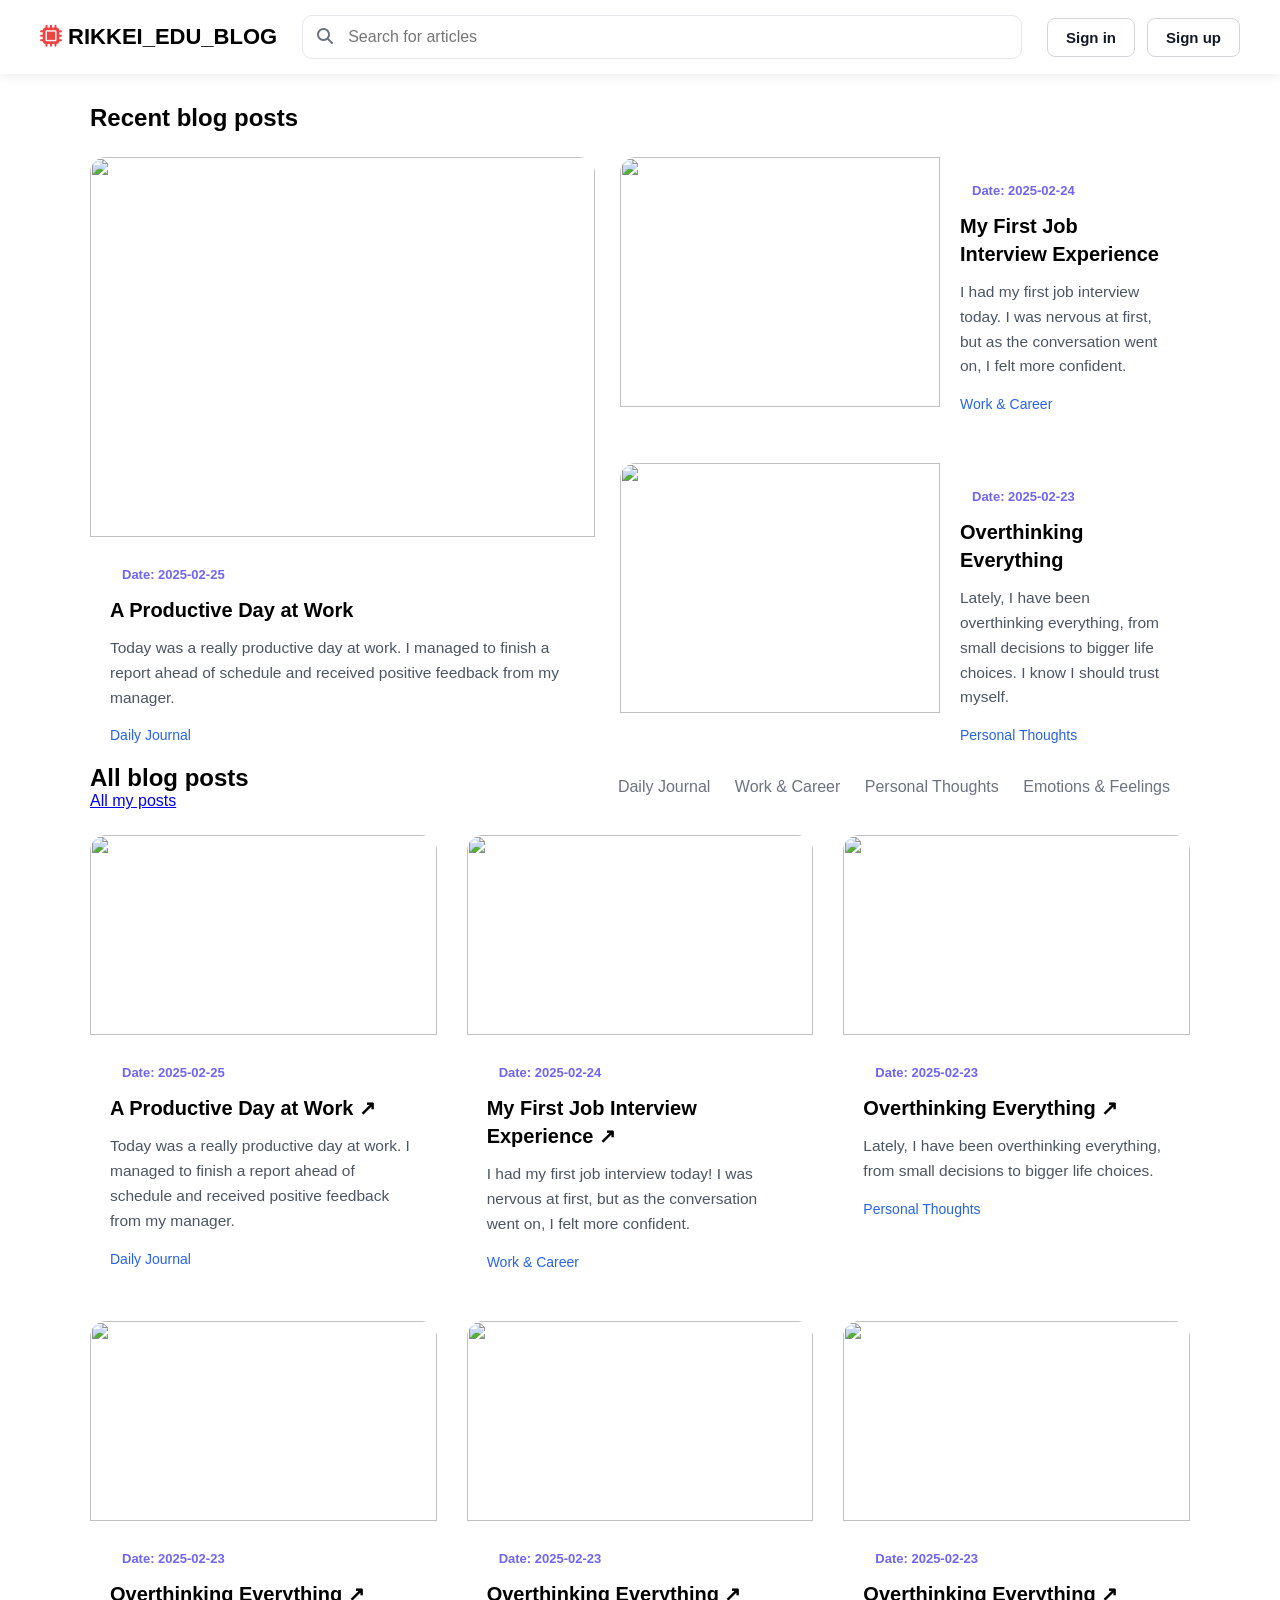
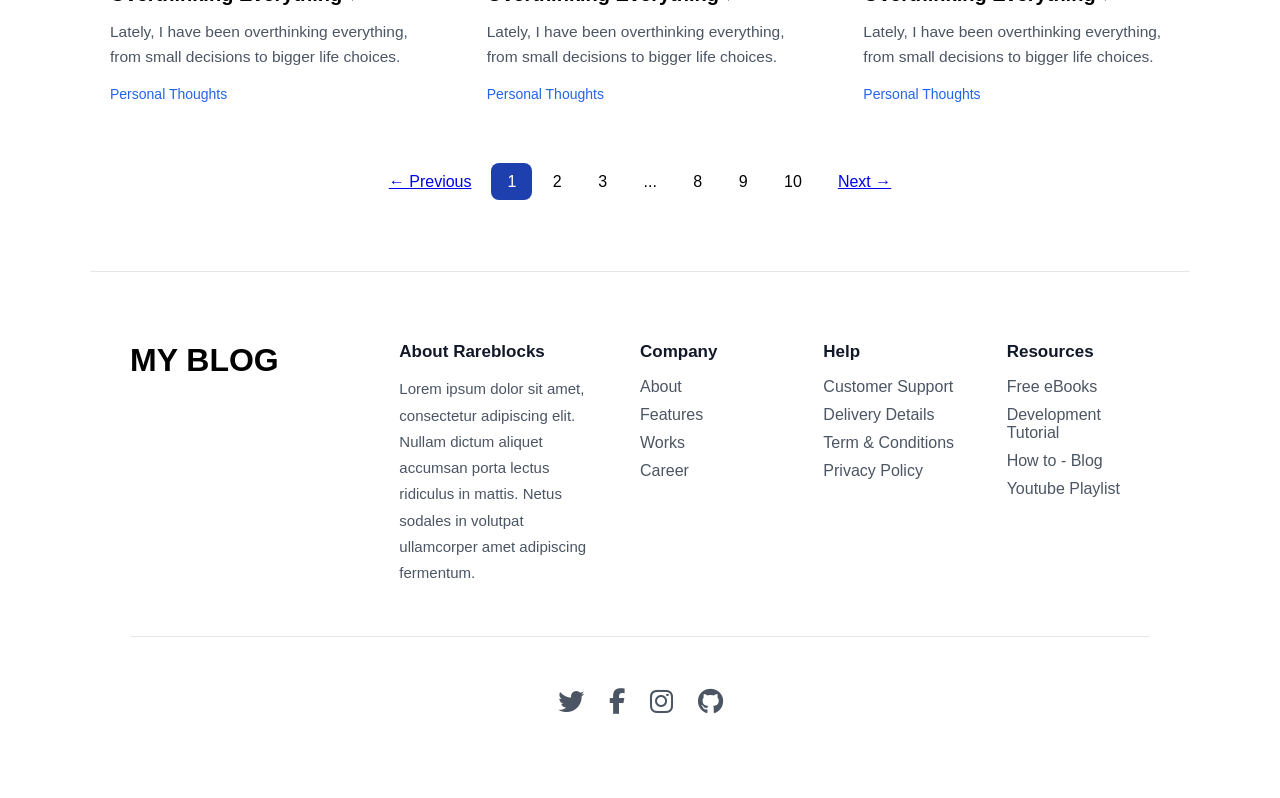
==== project cuối môn js/index.html @ d65953ad "Add files via upload" ====
<!DOCTYPE html>
<html lang="vi">

<head>
    <meta charset="UTF-8">
    <meta name="viewport" content="width=device-width, initial-scale=1.0">
    <title>RIKKEI_EDU_BLOG</title>
    <link rel="stylesheet" href="./css/inde.css">
    <link rel="stylesheet" href="../css/responsive-afterlogin.css">
    <link rel="stylesheet" href="https://cdnjs.cloudflare.com/ajax/libs/font-awesome/6.6.0/css/all.min.css">
</head>

<body>

    <!-- Header -->
    <header class="header">
        <div class="logo">
            <span class="logo-chip"><i class="fa-solid fa-microchip"></i></span>
            RIKKEI_EDU_BLOG
        </div>

        <div class="search-bar">
            <button class="logo-search">
                <i class="fa-solid fa-magnifying-glass"></i>
            </button>
            <input type="text" placeholder="Search for articles">
        </div>

        <div class="auth-buttons">
            <a href="./pages/login.html" class="sign-in">Sign in</a>
            <a href="./pages/register.html" class="sign-up">Sign up</a>
        </div>
    </header>

    <div class="main-content">

        <!-- Recent Blog Posts -->
        <section class="section recent-section">
            <h2 class="section-title">Recent blog posts</h2>
            <div class="recent-grid">

                <!-- Large Post -->
                <div class="recent-large">
                    <div class="post-card large">
                        <img src="../assets/images/Image.png" alt="">
                        <div class="post-info">
                            <span class="date">Date: 2025-02-25</span>
                            <h3>A Productive Day at Work</h3>
                            <p>Today was a really productive day at work. I managed to finish a report ahead of schedule
                                and received positive feedback from my manager.</p>
                            <span class="category">Daily Journal</span>
                        </div>
                    </div>
                </div>

                <!-- Two Small Posts -->
                <div class="recent-small">
                    <div class="post-card small">
                        <img src="../assets/images/Image(6).png" alt="">
                        <div class="post-info">
                            <span class="date">Date: 2025-02-24</span>
                            <h3>My First Job Interview Experience</h3>
                            <p>I had my first job interview today. I was nervous at first, but as the conversation went
                                on, I felt more confident.</p>
                            <span class="category">Work & Career</span>
                        </div>
                    </div>

                    <div class="post-card small">
                        <img src="../assets/images/Image (1).png" alt="">
                        <div class="post-info">
                            <span class="date">Date: 2025-02-23</span>
                            <h3>Overthinking Everything</h3>
                            <p>Lately, I have been overthinking everything, from small decisions to bigger life choices.
                                I know I should trust myself.</p>
                            <span class="category">Personal Thoughts</span>
                        </div>
                    </div>
                </div>
            </div>
        </section>

        <!-- All Blog Posts -->
        <section class="blog-section">
            <div class="section-header">

                <div class="top-row">
                    <h2>All blog posts</h2>
                    <a href="pages/after-login.html" class="all-post-link">All my posts</a>
                </div>

                <div class="categories">
                    <a href="#">Daily Journal</a>
                    <a href="#">Work & Career</a>
                    <a href="#">Personal Thoughts</a>
                    <a href="#">Emotions & Feelings</a>
                </div>

            </div>

            <div class="posts-grid">

                <div class="post-card">
                    <img src="../assets/images/Image.png" alt="">
                    <div class="post-info">
                        <span class="date">Date: 2025-02-25</span>
                        <h3>A Productive Day at Work <span class="arrow">↗</span></h3>
                        <p>Today was a really productive day at work. I managed to finish a report ahead of schedule and
                            received positive feedback from my manager.</p>
                        <span class="category purple">Daily Journal</span>
                    </div>
                </div>

                <div class="post-card">
                    <img src="../assets/images/Image(6).png" alt="">
                    <div class="post-info">
                        <span class="date">Date: 2025-02-24</span>
                        <h3>My First Job Interview Experience <span class="arrow">↗</span></h3>
                        <p>I had my first job interview today! I was nervous at first, but as the conversation went on,
                            I felt more confident.</p>
                        <span class="category blue">Work & Career</span>
                    </div>
                </div>

                <div class="post-card">
                    <img src="../assets/images/Image (1).png" alt="">
                    <div class="post-info">
                        <span class="date">Date: 2025-02-23</span>
                        <h3>Overthinking Everything <span class="arrow">↗</span></h3>
                        <p>Lately, I have been overthinking everything, from small decisions to bigger life choices.</p>
                        <span class="category green">Personal Thoughts</span>
                    </div>
                </div>

                <div class="post-card">
                    <img src="../assets/images/Image (2).png" alt="">
                    <div class="post-info">
                        <span class="date">Date: 2025-02-23</span>
                        <h3>Overthinking Everything <span class="arrow">↗</span></h3>
                        <p>Lately, I have been overthinking everything, from small decisions to bigger life choices.</p>
                        <span class="category green">Personal Thoughts</span>
                    </div>
                </div>

                <div class="post-card">
                    <img src="../assets/images/Image (3).png" alt="">
                    <div class="post-info">
                        <span class="date">Date: 2025-02-23</span>
                        <h3>Overthinking Everything <span class="arrow">↗</span></h3>
                        <p>Lately, I have been overthinking everything, from small decisions to bigger life choices.</p>
                        <span class="category green">Personal Thoughts</span>
                    </div>
                </div>

                <div class="post-card">
                    <img src="../assets/images/Image (4).png" alt="">
                    <div class="post-info">
                        <span class="date">Date: 2025-02-23</span>
                        <h3>Overthinking Everything <span class="arrow">↗</span></h3>
                        <p>Lately, I have been overthinking everything, from small decisions to bigger life choices.</p>
                        <span class="category green">Personal Thoughts</span>
                    </div>
                </div>
            </div>

            <div class="pagination">
                <a href="#">← Previous</a>

                <div class="page-numbers">
                    <span class="active">1</span>
                    <span>2</span>
                    <span>3</span>
                    <span>...</span>
                    <span>8</span>
                    <span>9</span>
                    <span>10</span>
                </div>

                <a href="#">Next →</a>
            </div>
        </section>

        <!-- Footer -->
        <footer class="footer">
            <div class="footer-container">
                <div class="footer-main">
                    <div class="footer-brand">
                        <h1>MY BLOG</h1>
                    </div>

                    <div class="footer-column about">
                        <h4>About Rareblocks</h4>
                        <p>Lorem ipsum dolor sit amet, consectetur adipiscing elit. Nullam dictum aliquet accumsan porta
                            lectus ridiculus in mattis. Netus sodales in volutpat ullamcorper amet adipiscing fermentum.
                        </p>
                    </div>

                    <div class="footer-column">
                        <h4>Company</h4>
                        <a href="#">About</a>
                        <a href="#">Features</a>
                        <a href="#">Works</a>
                        <a href="#">Career</a>
                    </div>

                    <div class="footer-column">
                        <h4>Help</h4>
                        <a href="#">Customer Support</a>
                        <a href="#">Delivery Details</a>
                        <a href="#">Term & Conditions</a>
                        <a href="#">Privacy Policy</a>
                    </div>

                    <div class="footer-column">
                        <h4>Resources</h4>
                        <a href="#">Free eBooks</a>
                        <a href="#">Development Tutorial</a>
                        <a href="#">How to - Blog</a>
                        <a href="#">Youtube Playlist</a>
                    </div>
                </div>

                <div class="footer-social">
                    <a href="#"><i class="fa-brands fa-twitter"></i></a>
                    <a href="#"><i class="fa-brands fa-facebook-f"></i></a>
                    <a href="#"><i class="fa-brands fa-instagram"></i></a>
                    <a href="#"><i class="fa-brands fa-github"></i></a>
                </div>
            </div>
        </footer>

</body>

</html>
---- project cuối môn js/css/inde.css ----
* {
    margin: 0;
    padding: 0;
    box-sizing: border-box;
}

body {
    font-family: 'Segoe UI', Tahoma, Geneva, Verdana, sans-serif;
}

/* ================= HEADER ================= */
.header {
    background: white;
    padding: 15px 40px;
    display: flex;
    align-items: center;
    justify-content: space-between;
    gap: 25px;
    box-shadow: 0 2px 10px rgba(0, 0, 0, 0.08);
    position: sticky;
    top: 0;
    z-index: 100;
}

/* Logo */
.logo {
    font-size: 22px;
    font-weight: 700;
    color: black;
    white-space: nowrap;
}

.logo-chip {
    color: #ef4444;
}

/* Search */
.search-bar {
    flex: 1;
    max-width: 850px;
    position: relative;
}

.search-bar input {
    width: 100%;
    padding: 12px 18px 12px 45px;
    border: 1px solid #e5e7eb;
    border-radius: 10px;
    font-size: 16px;
    outline: none;
}

.logo-search {
    position: absolute;
    left: 15px;
    top: 50%;
    transform: translateY(-50%);
    background: none;
    border: none;
    color: #6b7280;
    font-size: 16px;
    cursor: pointer;
}

/* Auth Buttons */
.auth-buttons {
    display: flex;
    align-items: center;
    gap: 12px;
    white-space: nowrap;
}

.auth-buttons a {
    text-decoration: none;
    padding: 10px 18px;
    border-radius: 8px;
    font-size: 15px;
    font-weight: 600;
    transition: all 0.3s ease;
}

/* Sign In */
.sign-in {
    color: #111827;
    border: 1px solid #d1d5db;
    background: white;
}

.sign-in:hover {
    background: #f3f4f6;
}

/* Sign Up */
.sign-up {
    color: #111827;
    border: 1px solid #d1d5db;
    background: white;
}

.sign-up:hover {
    background: #f3f4f6;
}

/* ==================== MAIN CONTENT ==================== */
.main-content {
    width: 1100px;
    margin: auto;
    padding: 30px 0;
}

.section-title {
    font-size: 24px;
    margin-bottom: 25px;
}

/* ================= RECENT ================= */
.recent-grid {
    display: grid;
    grid-template-columns: 2fr 1fr;
    gap: 25px;
}

.post-card.large img {
    height: 380px;
    object-fit: cover;
}

.post-card.small img {
    width: 320px;
    height: 250px;
    object-fit: cover;
}

.post-card.small {
    margin-bottom: 30px;
    width: 570px;
    height: max-content;
    display: flex;
}

.post-card.small:last-child {
    margin-bottom: 0;
}

/* ==================== POST CARD ==================== */
.post-card {
    background: white;
    border-radius: 16px;
    overflow: hidden;
    transition: transform 0.3s;
}

.post-card:hover {
    transform: translateY(-8px);
}

.post-info {
    padding: 20px;
}

.post-info .date {
    font-size: 14px;
    color: #6b7280;
    margin-bottom: 8px;
    display: block;
    border: none;
    padding: 6px 12px;
    border-radius: 20px;
    font-size: 13px;
    color: #6f64f6;
    font-weight: bold;
    width: fit-content;
}

.post-info h3 {
    font-size: 20px;
    line-height: 1.4;
    margin-bottom: 12px;
}

.post-info p {
    color: #4b5563;
    font-size: 15.5px;
    line-height: 1.6;
    margin-bottom: 16px;
}

.category {
    font-size: 14px;
    color: #2563eb;
    font-weight: 500;
}

/* ==================== ALL BLOG POSTS ==================== */
.posts-grid {
    display: grid;
    grid-template-columns: repeat(3, 1fr);
    gap: 30px;
    max-width: 1100px;
    margin: 0 auto;
}

.post-card img {
    width: 100%;
    height: 200px;
    object-fit: cover;
}

/* Section Header */
.section-header {
    display: flex;
    align-items: center;
    justify-content: space-between;
    margin-bottom: 25px;
    flex-wrap: wrap;
    gap: 15px;
    max-width: 1100px;
    margin-left: auto;
    margin-right: auto;
}

.categories a {
    margin-right: 20px;
    text-decoration: none;
    color: #6b7280;
    font-weight: 500;
}

.categories a.active,
.categories a:hover {
    color: #1e40af;
    text-decoration: underline;
}

/* Pagination */
.pagination {
    display: flex;
    align-items: center;
    justify-content: center;
    gap: 20px;
    margin-top: 50px;
}

.page-numbers span {
    padding: 10px 16px;
    border-radius: 8px;
    cursor: pointer;
}

.page-numbers .active {
    background: #1e40af;
    color: white;
}

/* ==================== FOOTER ==================== */
.footer {
    background-color: #ffffff;
    color: #000000;
    padding: 70px 40px 50px;
    border-top: 1px solid #e5e7eb;
    margin-top: 80px;
}

.footer-container {
    max-width: 1200px;
    margin: 0 auto;
}

.footer-main {
    display: grid;
    grid-template-columns: 1.6fr 1.4fr 1fr 1fr 1fr;
    gap: 40px;
    align-items: start;
}

.footer-brand h1 {
    font-size: 32px;
    font-weight: 800;
    color: #000000;
}

/* About */
.footer-column.about h4 {
    margin-bottom: 14px;
    font-size: 17px;
}

.footer-column.about p {
    color: #4b5563;
    line-height: 1.75;
    font-size: 15px;
}

.footer-column h4 {
    font-size: 17px;
    font-weight: 600;
    margin-bottom: 16px;
    color: #111827;
}

.footer-column a {
    display: block;
    color: #4b5563;
    text-decoration: none;
    margin-bottom: 10px;
}

.footer-column a:hover {
    color: #1e40af;
}

.footer-social {
    display: flex;
    justify-content: center;
    gap: 25px;
    padding-top: 50px;
    border-top: 1px solid #e5e7eb;
    margin-top: 50px;
}

.footer-social a {
    font-size: 26px;
    color: #4b5563;
    transition: all 0.3s;
}

.footer-social a:hover {
    color: #1e40af;
    transform: translateY(-3px);
}
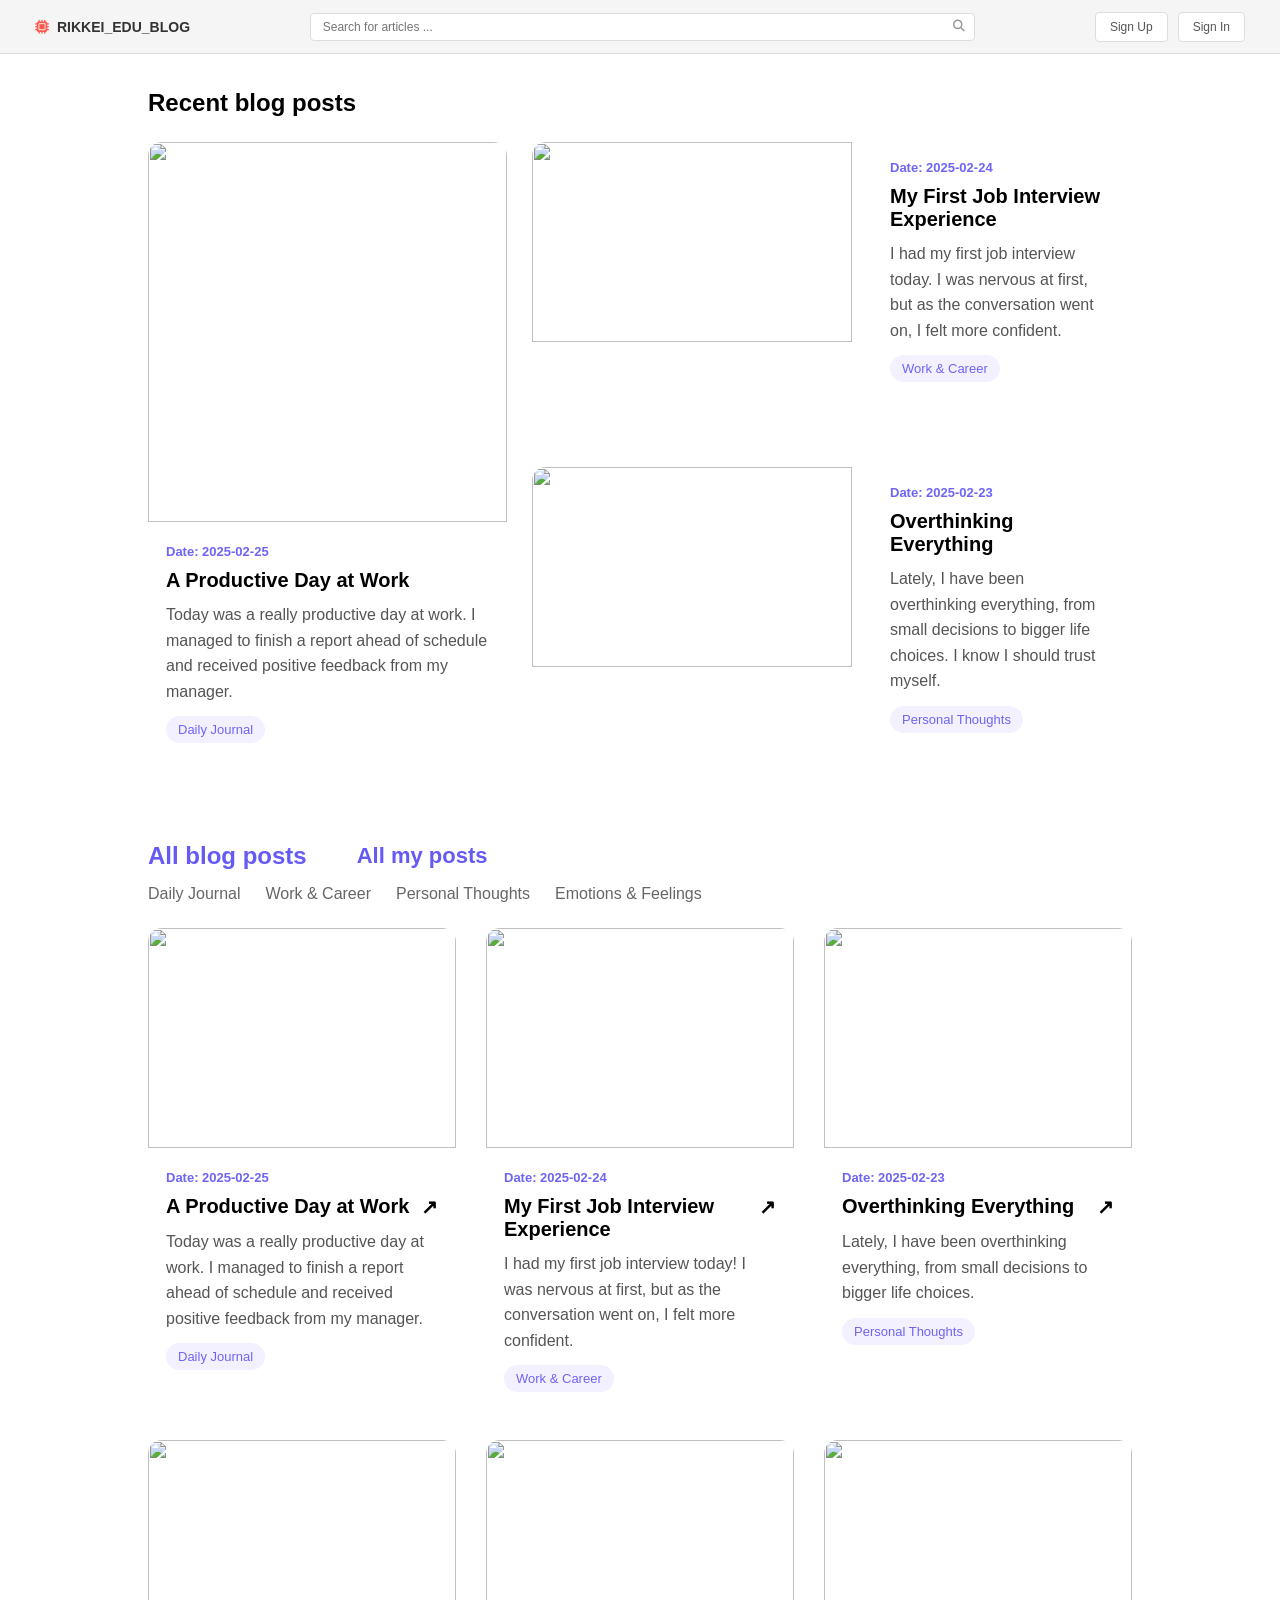
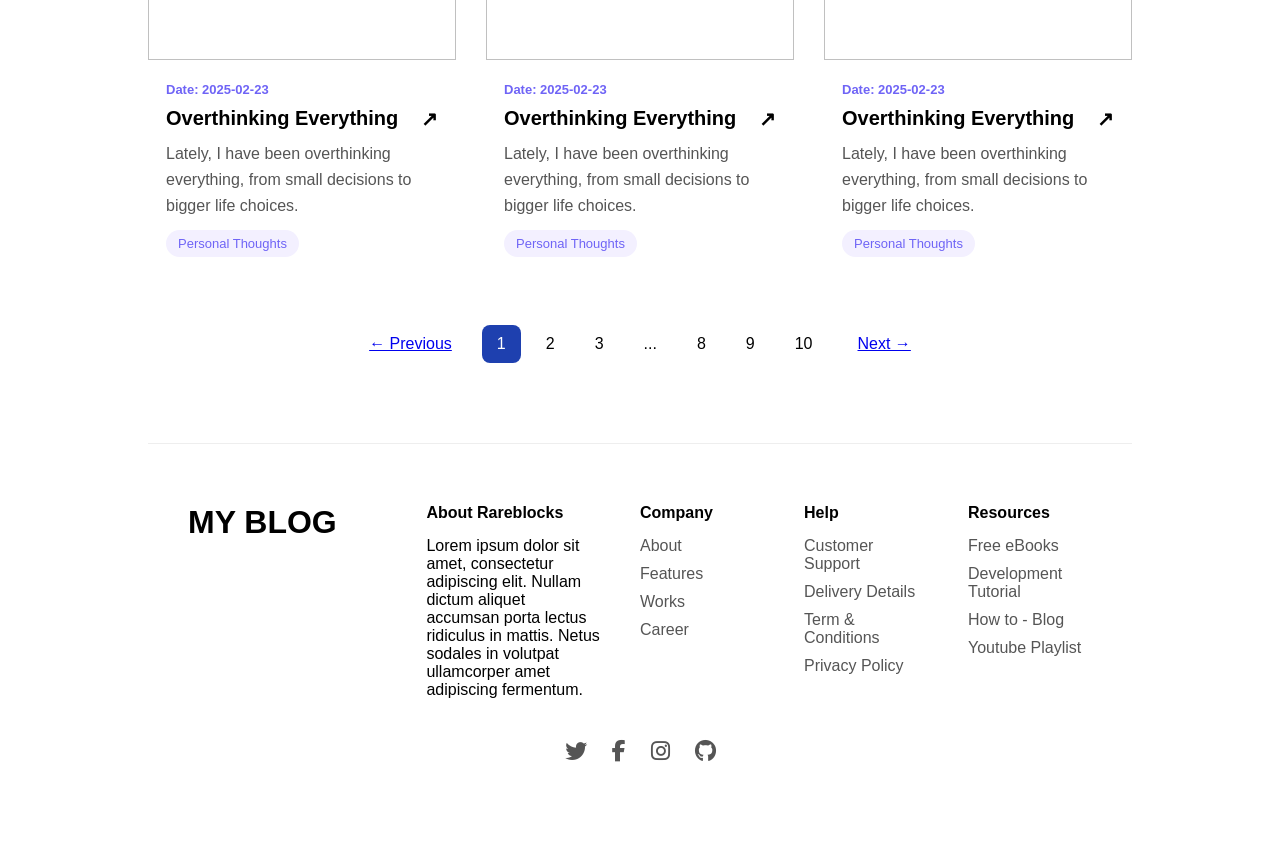
==== commit dd247ff2: "Add files via upload" ====
--- a/project cuối môn js/index.html
+++ b/project cuối môn js/index.html
@@ -5,8 +5,7 @@
     <meta charset="UTF-8">
     <meta name="viewport" content="width=device-width, initial-scale=1.0">
     <title>RIKKEI_EDU_BLOG</title>
-    <link rel="stylesheet" href="./css/inde.css">
-    <link rel="stylesheet" href="../css/responsive-afterlogin.css">
+    <link rel="stylesheet" href="./css/index.css">
     <link rel="stylesheet" href="https://cdnjs.cloudflare.com/ajax/libs/font-awesome/6.6.0/css/all.min.css">
 </head>
 
@@ -15,25 +14,22 @@
     <!-- Header -->
     <header class="header">
         <div class="logo">
-            <span class="logo-chip"><i class="fa-solid fa-microchip"></i></span>
-            RIKKEI_EDU_BLOG
+            <i class="fa-solid fa-microchip"></i>
+            <span>RIKKEI_EDU_BLOG</span>
         </div>
 
         <div class="search-bar">
-            <button class="logo-search">
-                <i class="fa-solid fa-magnifying-glass"></i>
-            </button>
-            <input type="text" placeholder="Search for articles">
+            <input type="text" placeholder="Search for articles ...">
+            <i class="fa-solid fa-magnifying-glass"></i>
         </div>
 
         <div class="auth-buttons">
-            <a href="./pages/login.html" class="sign-in">Sign in</a>
-            <a href="./pages/register.html" class="sign-up">Sign up</a>
+            <a href="./pages/register.html" class="btn">Sign Up</a>
+            <a href="./pages/login.html" class="btn">Sign In</a>
         </div>
     </header>
 
     <div class="main-content">
-
         <!-- Recent Blog Posts -->
         <section class="section recent-section">
             <h2 class="section-title">Recent blog posts</h2>
--- a/project cuối môn js/css/index.css
+++ b/project cuối môn js/css/index.css
@@ -0,0 +1,351 @@
+* {
+    margin: 0;
+    padding: 0;
+    box-sizing: border-box;
+}
+
+body {
+    font-family: Arial, sans-serif;
+}
+
+/* ================= HEADER ================= */
+.header {
+    height: 54px;
+    background: #f5f5f5;
+    display: flex;
+    align-items: center;
+    justify-content: space-between;
+    padding: 0 35px;
+    border-bottom: 1px solid #ddd;
+}
+
+/* LOGO */
+.logo {
+    display: flex;
+    align-items: center;
+    gap: 8px;
+    font-size: 14px;
+    font-weight: 600;
+    color: #333;
+}
+
+.logo i {
+    color: #ff5a4f;
+    font-size: 14px;
+}
+
+/* SEARCH */
+.search-bar {
+    width: 55%;
+    max-width: 700px;
+    position: relative;
+}
+
+.search-bar input {
+    width: 100%;
+    height: 28px;
+    padding: 0 35px 0 12px;
+    border: 1px solid #ddd;
+    border-radius: 4px;
+    outline: none;
+    font-size: 12px;
+}
+
+.search-bar i {
+    position: absolute;
+    right: 10px;
+    top: 7px;
+    font-size: 12px;
+    color: #999;
+}
+
+/* BUTTONS */
+.auth-buttons {
+    display: flex;
+    gap: 10px;
+}
+
+.btn {
+    padding: 7px 14px;
+    border: 1px solid #ddd;
+    border-radius: 4px;
+    text-decoration: none;
+    color: #555;
+    font-size: 12px;
+    background: white;
+}
+
+.btn:hover {
+    background: #f0f0f0;
+}
+
+/* ================= MAIN ================= */
+.main-content {
+    max-width: 80%;
+    margin: auto;
+    padding: 35px 20px;
+}
+
+.section-title {
+    font-size: 24px;
+    margin-bottom: 25px;
+}
+
+/* Recent Grid */
+.recent-grid {
+    display: grid;
+    grid-template-columns: 2fr 1fr;
+    gap: 25px;
+}
+
+.post-card.large img {
+    width: 100%;
+    height: 380px;
+    object-fit: cover;
+}
+
+.post-card.small {
+    display: flex;
+    gap: 20px;
+    margin-bottom: 25px;
+    width: 600px;
+    height: 300px;
+}
+
+.post-card.small img {
+    width: 320px;
+    height: 200px;
+    object-fit: cover;
+}
+
+/* Post Card */
+.post-card {
+    background: white;
+    border-radius: 14px;
+    overflow: hidden;
+    transition: 0.3s;
+}
+
+.post-card:hover {
+    transform: translateY(-6px);
+}
+
+.post-info {
+    padding: 18px;
+}
+
+.post-info .date {
+    color: #6f64f6;
+    font-size: 13px;
+    font-weight: bold;
+    margin-bottom: 10px;
+    display: block;
+}
+
+.post-info h3 {
+    font-size: 20px;
+    margin-bottom: 10px;
+    display: flex;
+    justify-content: space-between;
+}
+
+.post-info p {
+    color: #555;
+    line-height: 1.6;
+    margin-bottom: 12px;
+}
+
+.category {
+    font-size: 13px;
+    padding: 6px 12px;
+    border-radius: 20px;
+    background: #f3f0ff;
+    color: #6f64f6;
+    display: inline-block;
+}
+
+/* ================= ALL BLOG ================= */
+.section-header {
+    margin: 50px 0 25px;
+}
+
+.top-row {
+    display: flex;
+    align-items: center;
+    gap: 50px;
+    margin-bottom: 15px;
+}
+
+.top-row h2 {
+    color: #665af5;
+}
+
+.all-post-link {
+    text-decoration: none;
+    color: #665af5;
+    font-weight: bold;
+    font-size: 22px;
+}
+
+.categories {
+    display: flex;
+    gap: 25px;
+    flex-wrap: wrap;
+}
+
+.categories a {
+    text-decoration: none;
+    color: #666;
+}
+
+.categories a:hover {
+    color: #2563eb;
+}
+
+.posts-grid {
+    display: grid;
+    grid-template-columns: repeat(3, 1fr);
+    gap: 30px;
+}
+
+.post-card img {
+    width: 100%;
+    height: 220px;
+    object-fit: cover;
+}
+
+/* Pagination */
+.pagination {
+    display: flex;
+    justify-content: center;
+    align-items: center;
+    gap: 30px;
+    margin-top: 50px;
+}
+
+.page-numbers {
+    display: flex;
+    gap: 10px;
+}
+
+.page-numbers span {
+    padding: 10px 15px;
+    border-radius: 8px;
+    cursor: pointer;
+}
+
+.page-numbers .active {
+    background: #1e40af;
+    color: white;
+}
+
+/* ================= FOOTER ================= */
+.footer {
+    margin-top: 80px;
+    padding: 60px 40px;
+    border-top: 1px solid #eee;
+}
+
+.footer-container {
+    max-width: 1200px;
+    margin: auto;
+}
+
+.footer-main {
+    display: grid;
+    grid-template-columns: 1.6fr 1.4fr 1fr 1fr 1fr;
+    gap: 40px;
+}
+
+.footer-brand h1 {
+    font-size: 32px;
+}
+
+.footer-column h4 {
+    margin-bottom: 15px;
+}
+
+.footer-column a {
+    display: block;
+    margin-bottom: 10px;
+    text-decoration: none;
+    color: #555;
+}
+
+.footer-social {
+    display: flex;
+    justify-content: center;
+    gap: 25px;
+    margin-top: 40px;
+}
+
+.footer-social a {
+    font-size: 22px;
+    color: #555;
+}
+
+/* ================= RESPONSIVE ================= */
+@media (max-width: 1024px) {
+    .posts-grid {
+        grid-template-columns: repeat(2, 1fr);
+    }
+
+    .recent-grid {
+        grid-template-columns: 1fr;
+    }
+
+    .footer-main {
+        grid-template-columns: repeat(2, 1fr);
+    }
+}
+
+@media (max-width: 768px) {
+    .banner-row {
+        flex-wrap: wrap;
+    }
+
+    .banner-row input {
+        width: 100%;
+    }
+
+    .posts-grid {
+        grid-template-columns: 1fr;
+    }
+
+    .top-row {
+        flex-direction: column;
+        align-items: flex-start;
+        gap: 10px;
+    }
+
+    .footer-main {
+        grid-template-columns: 1fr;
+    }
+
+    .post-card.small {
+        flex-direction: column;
+    }
+
+    .post-card.small img {
+        width: 100%;
+    }
+}
+
+@media (max-width: 480px) {
+    .banner-row {
+        padding: 15px;
+    }
+
+    .logo {
+        font-size: 18px;
+    }
+
+    .categories {
+        gap: 15px;
+    }
+
+    .pagination {
+        flex-direction: column;
+        gap: 15px;
+    }
+}
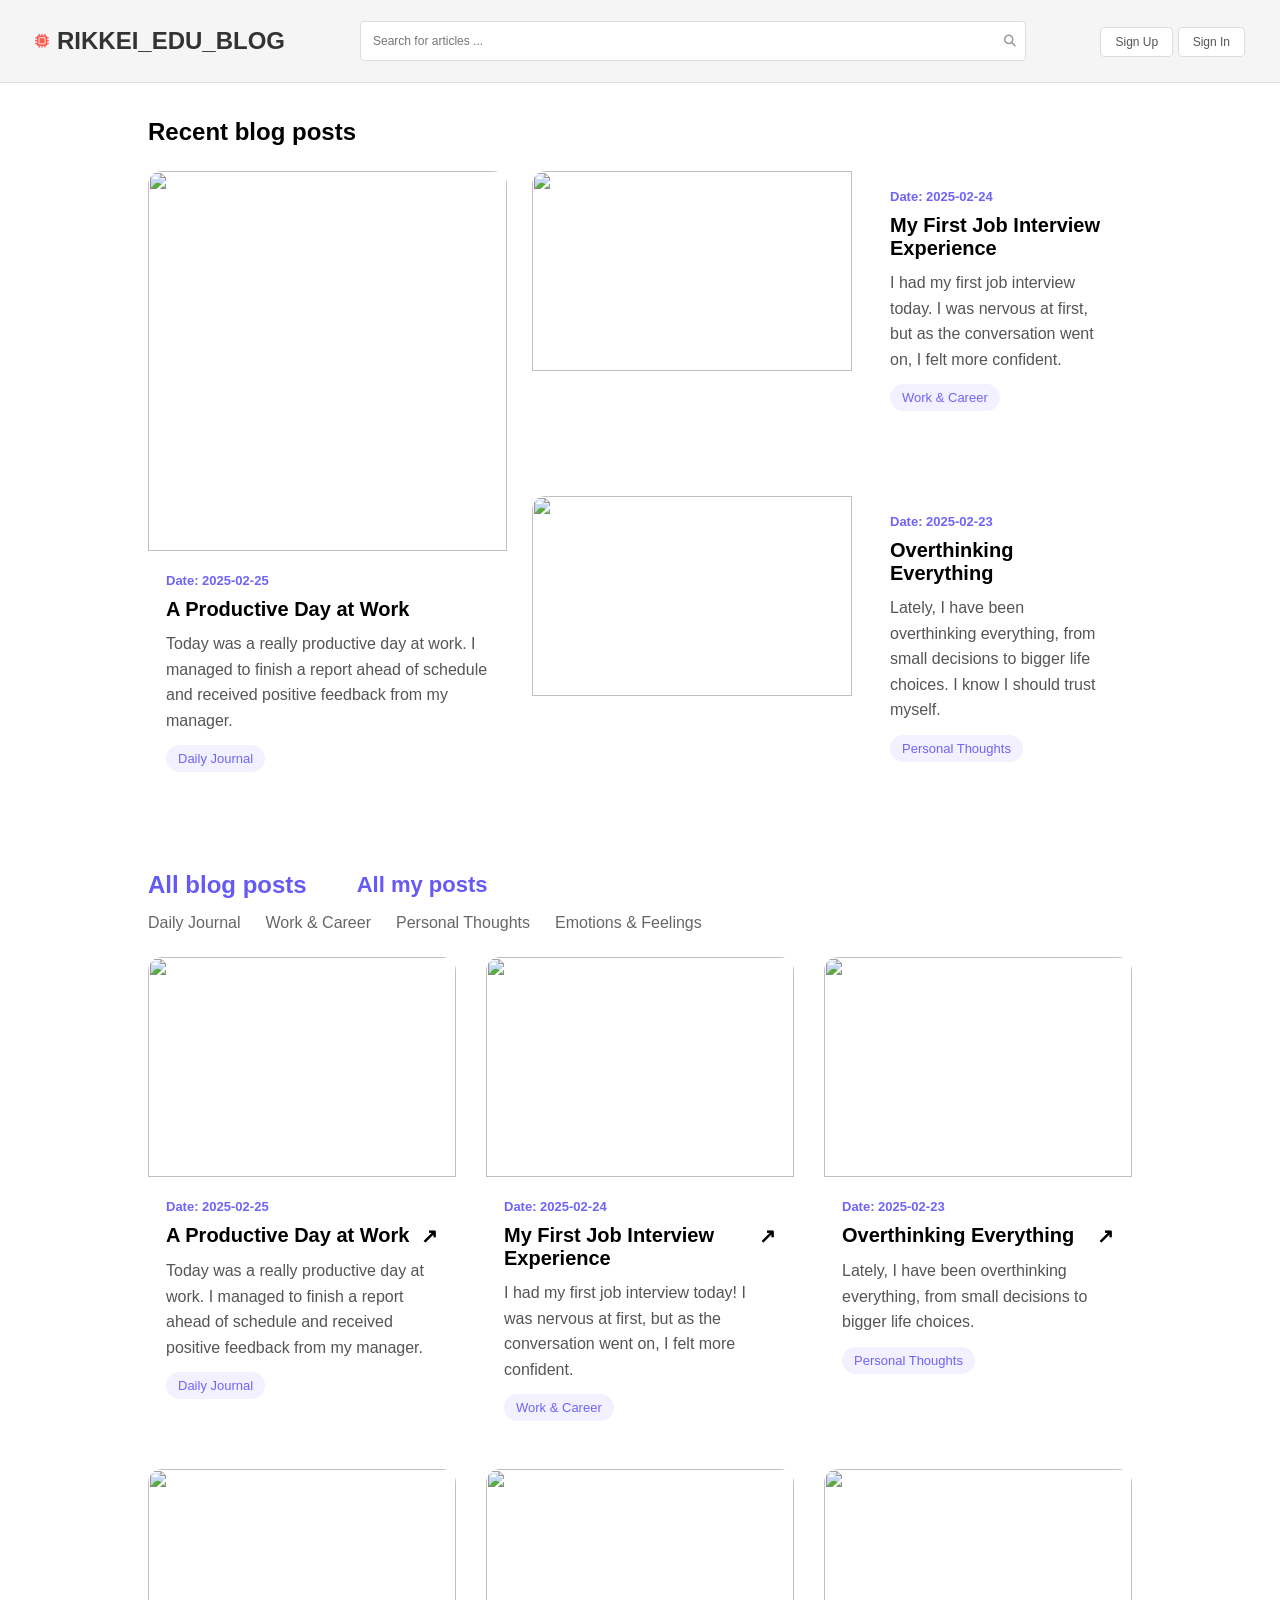
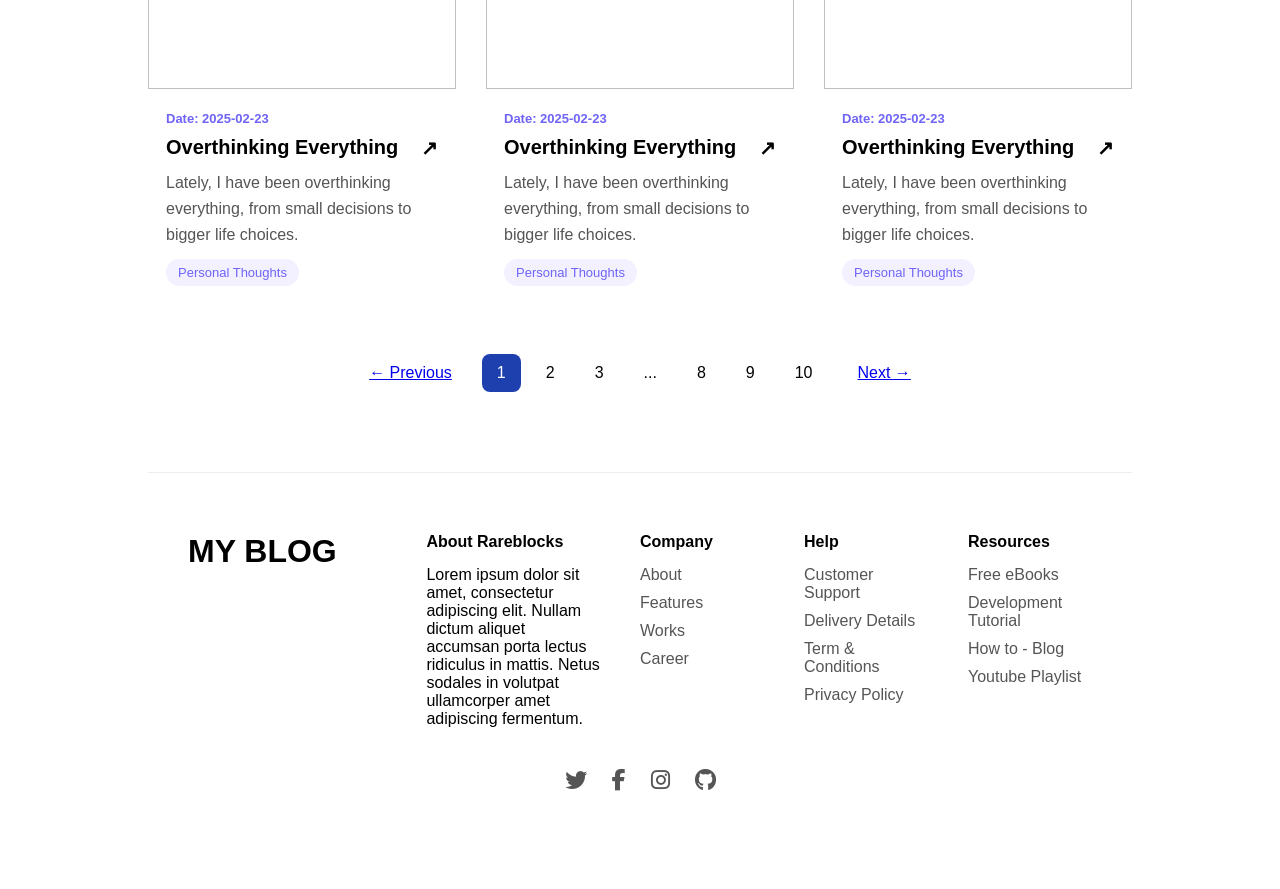
==== commit 2461aee2: "Add files via upload" ====
--- a/project cuối môn js/index.html
+++ b/project cuối môn js/index.html
@@ -23,10 +23,7 @@
             <i class="fa-solid fa-magnifying-glass"></i>
         </div>
 
-        <div class="auth-buttons">
-            <a href="./pages/register.html" class="btn">Sign Up</a>
-            <a href="./pages/login.html" class="btn">Sign In</a>
-        </div>
+        <div class="auth-butto  ns" id="authButtons"></div>
     </header>
 
     <div class="main-content">
@@ -225,6 +222,7 @@
             </div>
         </footer>
 
+        <script src="js/index.js"></script>
 </body>
 
 </html>
--- a/project cuối môn js/css/index.css
+++ b/project cuối môn js/css/index.css
@@ -10,7 +10,7 @@
 
 /* ================= HEADER ================= */
 .header {
-    height: 54px;
+    height: 83px;
     background: #f5f5f5;
     display: flex;
     align-items: center;
@@ -24,7 +24,7 @@
     display: flex;
     align-items: center;
     gap: 8px;
-    font-size: 14px;
+    font-size: 24px;
     font-weight: 600;
     color: #333;
 }
@@ -43,7 +43,7 @@
 
 .search-bar input {
     width: 100%;
-    height: 28px;
+    height: 40px;
     padding: 0 35px 0 12px;
     border: 1px solid #ddd;
     border-radius: 4px;
@@ -54,7 +54,7 @@
 .search-bar i {
     position: absolute;
     right: 10px;
-    top: 7px;
+    top: 14px;
     font-size: 12px;
     color: #999;
 }
@@ -348,4 +348,55 @@
         flex-direction: column;
         gap: 15px;
     }
+}
+
+.user-profile {
+    position: relative;
+    cursor: pointer;
+}
+
+.user-profile img {
+    width: 42px;
+    height: 42px;
+    border-radius: 50%;
+    object-fit: cover;
+}
+
+.dropdown {
+    display: none;
+    position: absolute;
+    top: 52px;
+    right: 0;
+    width: 220px;
+    background: white;
+    border: 1px solid #ddd;
+    border-radius: 10px;
+    box-shadow: 0 6px 18px rgba(0, 0, 0, 0.1);
+    z-index: 100;
+}
+
+.dropdown-content {
+    padding: 12px;
+}
+
+.user-info {
+    padding-bottom: 10px;
+    border-bottom: 1px solid #eee;
+    margin-bottom: 10px;
+}
+
+.dropdown a {
+    display: block;
+    padding: 10px;
+    text-decoration: none;
+    color: #333;
+    font-size: 14px;
+}
+
+.dropdown a:hover {
+    background: #f5f5f5;
+}
+
+.show {
+    display: block;
 }
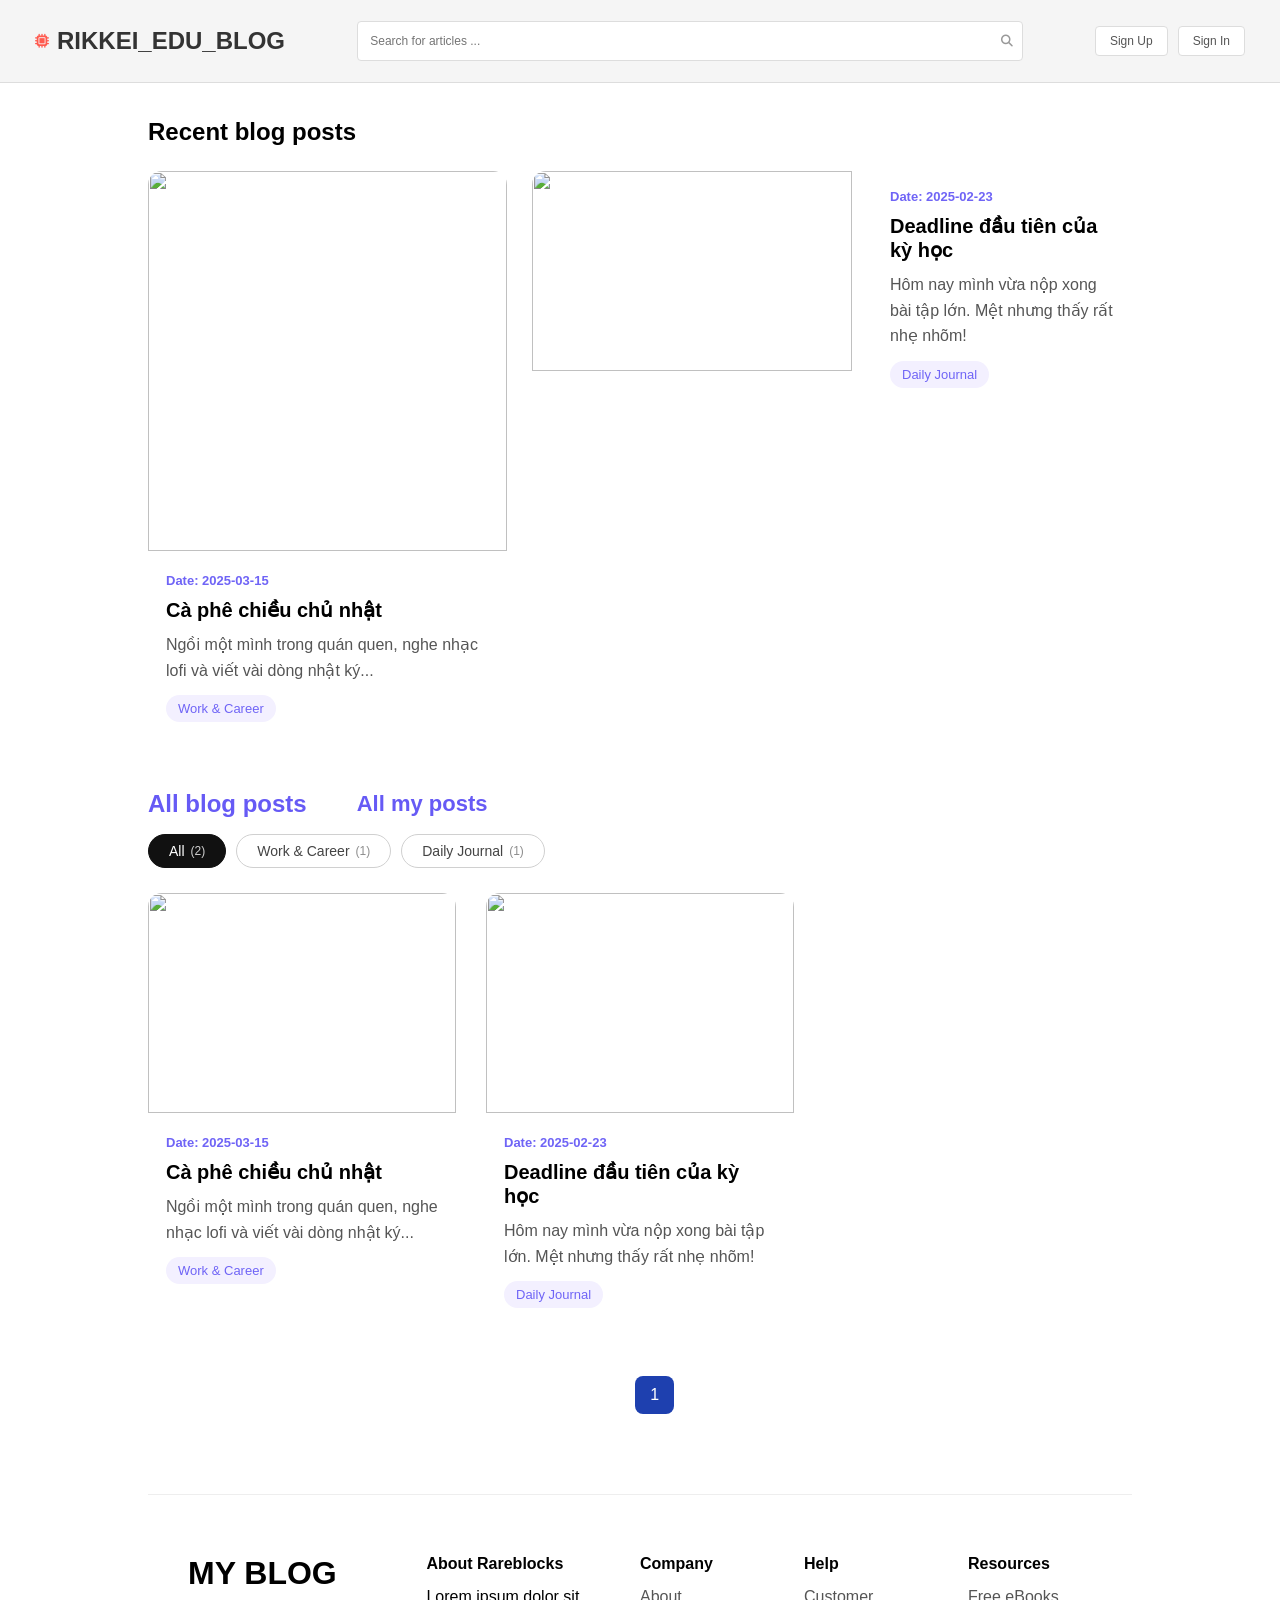
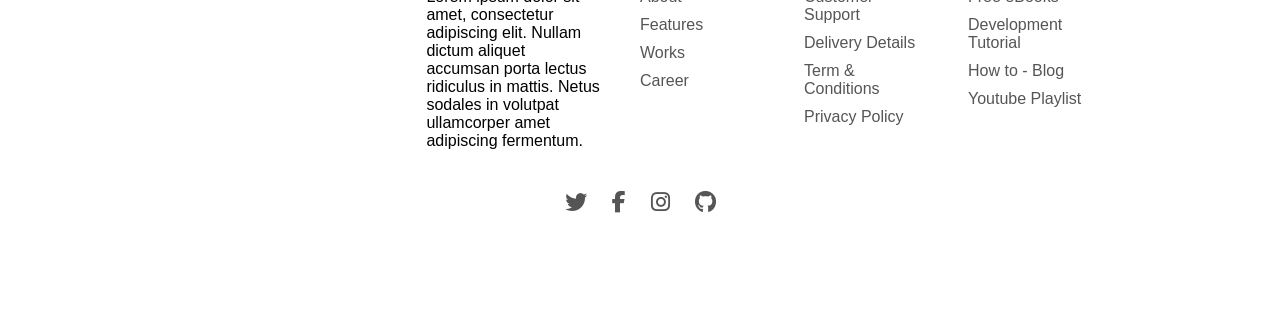
==== commit 5563ef9e: "Add files via upload" ====
--- a/project cuối môn js/index.html
+++ b/project cuối môn js/index.html
@@ -23,53 +23,18 @@
             <i class="fa-solid fa-magnifying-glass"></i>
         </div>
 
-        <div class="auth-butto  ns" id="authButtons"></div>
+        <!-- ✅ Bỏ khoảng trắng thừa trong class "auth-butto  ns" -->
+        <div class="auth-buttons" id="authButtons"></div>
     </header>
 
     <div class="main-content">
+
         <!-- Recent Blog Posts -->
         <section class="section recent-section">
             <h2 class="section-title">Recent blog posts</h2>
             <div class="recent-grid">
-
-                <!-- Large Post -->
-                <div class="recent-large">
-                    <div class="post-card large">
-                        <img src="../assets/images/Image.png" alt="">
-                        <div class="post-info">
-                            <span class="date">Date: 2025-02-25</span>
-                            <h3>A Productive Day at Work</h3>
-                            <p>Today was a really productive day at work. I managed to finish a report ahead of schedule
-                                and received positive feedback from my manager.</p>
-                            <span class="category">Daily Journal</span>
-                        </div>
-                    </div>
-                </div>
-
-                <!-- Two Small Posts -->
-                <div class="recent-small">
-                    <div class="post-card small">
-                        <img src="../assets/images/Image(6).png" alt="">
-                        <div class="post-info">
-                            <span class="date">Date: 2025-02-24</span>
-                            <h3>My First Job Interview Experience</h3>
-                            <p>I had my first job interview today. I was nervous at first, but as the conversation went
-                                on, I felt more confident.</p>
-                            <span class="category">Work & Career</span>
-                        </div>
-                    </div>
-
-                    <div class="post-card small">
-                        <img src="../assets/images/Image (1).png" alt="">
-                        <div class="post-info">
-                            <span class="date">Date: 2025-02-23</span>
-                            <h3>Overthinking Everything</h3>
-                            <p>Lately, I have been overthinking everything, from small decisions to bigger life choices.
-                                I know I should trust myself.</p>
-                            <span class="category">Personal Thoughts</span>
-                        </div>
-                    </div>
-                </div>
+                <div class="recent-large"></div>
+                <div class="recent-small"></div>
             </div>
         </section>
 
@@ -79,98 +44,19 @@
 
                 <div class="top-row">
                     <h2>All blog posts</h2>
-                    <a href="pages/after-login.html" class="all-post-link">All my posts</a>
+                    <a href="pages/add-new-article.html" class="all-post-link">All my posts</a>
                 </div>
 
-                <div class="categories">
-                    <a href="#">Daily Journal</a>
-                    <a href="#">Work & Career</a>
-                    <a href="#">Personal Thoughts</a>
-                    <a href="#">Emotions & Feelings</a>
+                <!-- ✅ Đổi từ .categories (static) sang .category-container (JS render động) -->
+                <div class="category-container">
+                    <!-- Các nút filter sẽ được render bằng JS -->
                 </div>
 
             </div>
 
-            <div class="posts-grid">
+            <div class="posts-grid"></div>
 
-                <div class="post-card">
-                    <img src="../assets/images/Image.png" alt="">
-                    <div class="post-info">
-                        <span class="date">Date: 2025-02-25</span>
-                        <h3>A Productive Day at Work <span class="arrow">↗</span></h3>
-                        <p>Today was a really productive day at work. I managed to finish a report ahead of schedule and
-                            received positive feedback from my manager.</p>
-                        <span class="category purple">Daily Journal</span>
-                    </div>
-                </div>
-
-                <div class="post-card">
-                    <img src="../assets/images/Image(6).png" alt="">
-                    <div class="post-info">
-                        <span class="date">Date: 2025-02-24</span>
-                        <h3>My First Job Interview Experience <span class="arrow">↗</span></h3>
-                        <p>I had my first job interview today! I was nervous at first, but as the conversation went on,
-                            I felt more confident.</p>
-                        <span class="category blue">Work & Career</span>
-                    </div>
-                </div>
-
-                <div class="post-card">
-                    <img src="../assets/images/Image (1).png" alt="">
-                    <div class="post-info">
-                        <span class="date">Date: 2025-02-23</span>
-                        <h3>Overthinking Everything <span class="arrow">↗</span></h3>
-                        <p>Lately, I have been overthinking everything, from small decisions to bigger life choices.</p>
-                        <span class="category green">Personal Thoughts</span>
-                    </div>
-                </div>
-
-                <div class="post-card">
-                    <img src="../assets/images/Image (2).png" alt="">
-                    <div class="post-info">
-                        <span class="date">Date: 2025-02-23</span>
-                        <h3>Overthinking Everything <span class="arrow">↗</span></h3>
-                        <p>Lately, I have been overthinking everything, from small decisions to bigger life choices.</p>
-                        <span class="category green">Personal Thoughts</span>
-                    </div>
-                </div>
-
-                <div class="post-card">
-                    <img src="../assets/images/Image (3).png" alt="">
-                    <div class="post-info">
-                        <span class="date">Date: 2025-02-23</span>
-                        <h3>Overthinking Everything <span class="arrow">↗</span></h3>
-                        <p>Lately, I have been overthinking everything, from small decisions to bigger life choices.</p>
-                        <span class="category green">Personal Thoughts</span>
-                    </div>
-                </div>
-
-                <div class="post-card">
-                    <img src="../assets/images/Image (4).png" alt="">
-                    <div class="post-info">
-                        <span class="date">Date: 2025-02-23</span>
-                        <h3>Overthinking Everything <span class="arrow">↗</span></h3>
-                        <p>Lately, I have been overthinking everything, from small decisions to bigger life choices.</p>
-                        <span class="category green">Personal Thoughts</span>
-                    </div>
-                </div>
-            </div>
-
-            <div class="pagination">
-                <a href="#">← Previous</a>
-
-                <div class="page-numbers">
-                    <span class="active">1</span>
-                    <span>2</span>
-                    <span>3</span>
-                    <span>...</span>
-                    <span>8</span>
-                    <span>9</span>
-                    <span>10</span>
-                </div>
-
-                <a href="#">Next →</a>
-            </div>
+            <div class="pagination"></div>
         </section>
 
         <!-- Footer -->
@@ -222,7 +108,9 @@
             </div>
         </footer>
 
-        <script src="js/index.js"></script>
+    </div><!-- ✅ Đóng thẻ .main-content đúng chỗ -->
+
+    <script type="module" src="js/index.js"></script>
 </body>
 
 </html>
--- a/project cuối môn js/css/index.css
+++ b/project cuối môn js/css/index.css
@@ -212,6 +212,52 @@
     width: 100%;
     height: 220px;
     object-fit: cover;
+}
+
+/* =========================
+   CATEGORY FILTER
+   ========================= */
+.category-container {
+    display: flex;
+    flex-wrap: wrap;
+    gap: 10px;
+    margin: 16px 0 24px 0;
+}
+
+.category-btn {
+    padding: 8px 20px;
+    border-radius: 20px;
+    border: 1.5px solid #d0d0d0;
+    background: #fff;
+    cursor: pointer;
+    font-size: 14px;
+    font-weight: 500;
+    color: #444;
+    transition: all 0.2s ease;
+    display: flex;
+    align-items: center;
+    gap: 6px;
+}
+
+.category-btn:hover {
+    border-color: #888;
+    background: #f5f5f5;
+    color: #111;
+}
+
+.category-btn.active {
+    background: #111;
+    color: #fff;
+    border-color: #111;
+}
+
+.category-btn .count {
+    font-size: 12px;
+    opacity: 0.6;
+}
+
+.category-btn.active .count {
+    opacity: 0.8;
 }
 
 /* Pagination */
